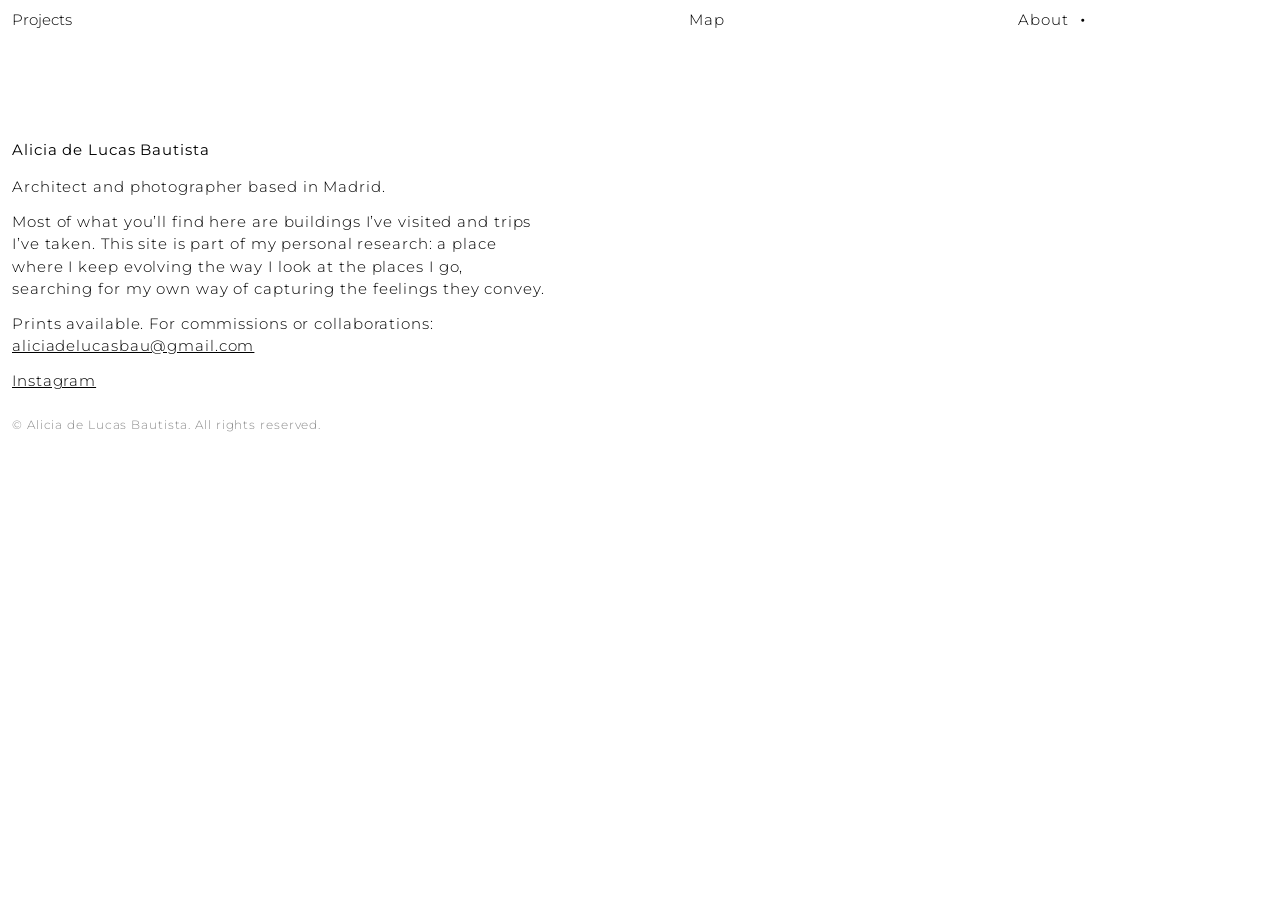
==== about.html @ c51f4b6d "Rebrand: aic.arc -> fre.flier in titles and Open Graph Co-Authored-By: Claude Fable 5 <noreply@anthr" ====
<!DOCTYPE html>
<html lang="en">
<head>
  <meta charset="UTF-8">
  <meta name="viewport" content="width=device-width, initial-scale=1.0">
  <title>fre.flier — About</title>
  <link rel="icon" type="image/png" href="favicon.png">
  <link rel="apple-touch-icon" href="apple-touch-icon.png">
  <meta property="og:title" content="fre.flier">
  <meta property="og:description" content="Architecture and photography — site visits">
  <meta property="og:image" content="https://anibale8.github.io/aic-arc/projects/001_ronchamp/03_RONCHAMP.jpg">
  <meta property="og:url" content="https://anibale8.github.io/aic-arc/">
  <meta property="og:type" content="website">
  <meta name="twitter:card" content="summary_large_image">
  <link rel="preconnect" href="https://fonts.googleapis.com">
  <link rel="preconnect" href="https://fonts.gstatic.com" crossorigin>
  <link href="https://fonts.googleapis.com/css2?family=Montserrat:wght@300;400;500&display=swap" rel="stylesheet">
  <link rel="stylesheet" href="css/style.css?v=56">
</head>
<body>

  <!-- HEADER (same line on every page) -->
  <header class="header" id="header">
    <nav class="header-nav">
      <div class="nav-projects">
        <button class="nav-label" aria-expanded="false" aria-haspopup="true">Projects</button>
        <div class="nav-dropdown">
          <a class="nav-link" href="index.html#image">Image</a>
          <a class="nav-link" href="index.html">Text</a>
        </div>
      </div>
      <a class="nav-link nav-map" href="index.html#map">Map</a>
      <a class="nav-link nav-about active" href="about.html">About</a>
    </nav>
  </header>

  <main>
    <div class="info-page">
      <h1>Alicia de Lucas Bautista</h1>
      <p>
        Architect and photographer based in Madrid.
      </p>
      <p>
        Most of what you’ll find here are buildings I’ve visited and trips I’ve taken.
        This site is part of my personal research: a place where I keep
        evolving the way I look at the places I go, searching for my own way of capturing the
        feelings they convey.
      </p>
      <p>
        Prints available. For commissions or collaborations:<br>
        <a href="mailto:aliciadelucasbau@gmail.com">aliciadelucasbau@gmail.com</a>
      </p>
      <p>
        <a href="https://www.instagram.com/fre.flier/" target="_blank" rel="noopener">Instagram</a>
      </p>
      <p class="copyright">
        © Alicia de Lucas Bautista. All rights reserved.
      </p>
    </div>
  </main>

  <script src="js/main.js?v=56"></script>
</body>
</html>
---- css/style.css ----
/* ===== BASE ===== */
*, *::before, *::after { box-sizing: border-box; margin: 0; padding: 0; }

:root {
  --black: #000;
  --white: #fff;
  --gray: #8a8a8a;
  --gap: 4px;
  --header-h: 40px;
  /* One shared margin so content aligns with the top menu */
  --pad-x: 12px;
  --pad-head: 12px;
  /* Shared column grid for nav, table and project info line */
  --table-cols: 3.5rem 1.15fr 1.3fr 1.3fr 1fr;
  /* Mobile: all five columns, evenly separated */
  --table-cols-sm: 2.2rem 1fr 1fr 1fr 2.4rem;
  --font: 'Montserrat', 'Helvetica Neue', Arial, sans-serif;
  --transition: 0.15s ease;
}

html {
  font-family: var(--font);
  font-size: 15px;
  font-weight: 300; /* Montserrat Light */
  letter-spacing: 0.06em;
  color: var(--black);
  background: var(--white);
  -webkit-font-smoothing: antialiased;
  -moz-osx-font-smoothing: grayscale;
  line-height: 1.35;
}

body { background: var(--white); }
body.no-scroll { overflow: hidden; height: 100vh; }
a { color: inherit; text-decoration: none; }
img { display: block; max-width: 100%; height: auto; }
button { font: inherit; background: none; border: none; cursor: pointer; padding: 0; color: inherit; }

/* No dark tap-highlight flash on touch screens */
a, button {
  -webkit-tap-highlight-color: transparent;
  touch-action: manipulation;
}

/* ===== HEADER (same line on every page) =====
   Nav items sit on the same grid as the table columns:
   Projects -> No/Project, Filter -> Format, About -> Year */
.header {
  position: sticky;
  top: 0;
  width: 100%;
  height: var(--header-h);
  padding: 0 var(--pad-head);
  display: flex;
  align-items: center;
  background: var(--white);
  /* Above Leaflet's panes (~700) and the map window (1000) so the
     Projects dropdown always overlays the map and stays readable */
  z-index: 1100;
}

.header-nav {
  width: 100%;
  display: grid;
  grid-template-columns: var(--table-cols);
  gap: var(--gap);
  align-items: center;
  /* Nav labels are controls: never text-selectable (blue highlight) */
  user-select: none;
  -webkit-user-select: none;
}

.nav-projects {
  grid-column: 1 / 3;
  position: relative;
  justify-self: start;
  /* Fills the header height so the hover reaches the dropdown band */
  height: var(--header-h);
  display: flex;
  align-items: center;
}

.nav-label { color: var(--black); cursor: default; }

/* Dropdown shown on hover over "Projects" */
/* One white band across the whole page width, holding both options */
.nav-dropdown {
  display: none;
  position: fixed;
  top: var(--header-h);
  left: 0;
  right: 0;
  flex-direction: column;
  align-items: flex-start;
  gap: 2px;
  background: var(--white);
  padding: 6px var(--pad-head) 12px;
  z-index: 1001; /* above the map and its window */
}

.nav-projects:hover .nav-dropdown,
.nav-dropdown.open { display: flex; }

/* Closed on selection, even while the cursor is still hovering */
.nav-dropdown.force-closed { display: none !important; }

/* Dropdown items: solid black; hovering lightens the word you are
   about to pick; a dot marks the view/page you are on */
.nav-dropdown .nav-link { color: var(--black); }
.nav-dropdown .nav-link:hover { color: var(--gray); }

.nav-link.active::after {
  content: '●';
  font-size: 7px;
  margin-left: 8px;
}

.nav-map   { grid-column: 4; justify-self: start; }
.nav-about { grid-column: 5; justify-self: start; }

/* Menu items keep one constant tone — no lighter resting state */
.nav-link {
  color: var(--black);
  transition: color var(--transition);
  display: inline-flex;
  align-items: center;
  gap: 4px;
}

.nav-link.active { color: var(--black); }

@media (max-width: 640px) {
  /* The menu follows the same column grid and type size as the table:
     Projects/Filter/Map/About keep the table columns' separation */
  .header-nav {
    grid-template-columns: var(--table-cols-sm);
    font-size: 11px;
    letter-spacing: 0.04em;
  }
}

.filter-count {
  display: inline-flex;
  align-items: center;
  justify-content: center;
  min-width: 14px;
  height: 14px;
  background: var(--black);
  color: var(--white);
  font-size: 10px;
  padding: 0 3px;
}

/* ===== FILTER PANEL ===== */
.filter-panel {
  position: sticky;
  top: var(--header-h);
  background: var(--white);
  z-index: 1050; /* also above the map */
  display: none;
}

.filter-panel.open { display: block; }

/* Each filter group sits under its table column:
   Format -> col 3, Location -> col 4, Year -> col 5 */
.filter-panel-inner {
  padding: 8px var(--pad-x) 16px;
  display: grid;
  grid-template-columns: var(--table-cols);
  gap: var(--gap);
}

.fg-format   { grid-column: 3; grid-row: 1; }
.fg-location { grid-column: 4; grid-row: 1; }
.fg-year     { grid-column: 5; grid-row: 1; }

.filter-group-label {
  color: var(--gray);
  margin-bottom: 6px;
}

/* Options stack vertically under each group label */
.filter-options {
  display: flex;
  flex-direction: column;
  align-items: flex-start;
  gap: 2px;
}

.filter-option {
  transition: color var(--transition);
  color: var(--black);
}

.filter-option:hover  { color: var(--gray); }
.filter-option.active { text-decoration: underline; }

/* "Clear all" lives in the header, next to Filter */
.header-filter-group {
  grid-column: 3;
  justify-self: start;
  display: flex;
  align-items: center;
  gap: 20px;
}

.clear-filters {
  display: none;
  color: var(--gray);
  transition: color var(--transition);
}

.clear-filters.visible { display: inline-flex; }
.clear-filters:hover { color: var(--black); }

/* Mobile-only Clear all inside the filter panel (hidden on desktop) */
.clear-filters-panel {
  display: none;
  color: var(--gray);
  transition: color var(--transition);
}

.clear-filters-panel:hover { color: var(--black); }

/* ===== TEXT VIEW (table, main view) ===== */
.projects-table {
  padding: 90px 0 48px;
}

.table-header,
.table-row {
  display: grid;
  grid-template-columns: var(--table-cols);
  gap: var(--gap);
  padding: 7px var(--pad-x);
  color: var(--black);
}

.table-header {
  margin-bottom: 44px;
  font-weight: 400; /* regular, not light */
}

.table-row { transition: color var(--transition); }
.table-row:hover { color: var(--gray); }
.table-row.hidden { display: none; }

.table-cell {
  min-width: 0; /* lets grid tracks shrink below the text's natural width */
  white-space: nowrap;
  overflow: hidden;
  text-overflow: ellipsis;
}

@media (max-width: 640px) {
  .projects-table { padding-top: 70px; }
  /* Smaller type so all five columns read clearly on a phone */
  .table-header,
  .table-row {
    grid-template-columns: var(--table-cols-sm);
    font-size: 11px;
    letter-spacing: 0.04em;
    padding: 5px var(--pad-x);
  }
}

/* ===== IMAGE VIEW (grid: photos only, label on hover) ===== */
.projects-strip {
  display: none;
  /* Photos start at the same height as the Text view */
  padding: 90px var(--pad-x) 48px;
}

.projects-strip.active {
  display: grid;
  grid-template-columns: repeat(5, 1fr);
  /* Gap between projects equals the page side margins */
  column-gap: var(--pad-x);
  row-gap: 170px;
}

.strip-item {
  position: relative;
  display: block;
  min-width: 0; /* lets grid tracks shrink on narrow screens */
}

.strip-item.hidden { display: none; }

/* Code + project name, above the image, only visible on hover */
.strip-item-label {
  position: absolute;
  bottom: 100%;
  left: 0;
  padding-bottom: 8px;
  white-space: nowrap;
  color: var(--black);
  opacity: 0;
  transition: opacity var(--transition);
}

.strip-item:hover .strip-item-label { opacity: 1; }

/* Every cover shares the same portrait format (2:3, like 001) */
.strip-item-img {
  width: 100%;
  aspect-ratio: 2 / 3;
  overflow: hidden;
  background: #f0f0f0;
}

.strip-item-img img {
  width: 100%;
  height: 100%;
  object-fit: cover;
}

@media (max-width: 640px) {
  .projects-strip { padding-top: 70px; }
  .projects-strip.active {
    grid-template-columns: repeat(2, 1fr);
    row-gap: 32px;
  }
  /* No hover on touch: the label is always visible above each cover */
  .strip-item-label {
    position: static;
    opacity: 1;
    white-space: normal;
    padding-bottom: 4px;
  }
}

/* ===== PROJECT PAGE ===== */
/* The project info IS the top line of the page (no menu here) */
.project-info {
  position: fixed;
  top: 0;
  left: 0;
  right: 0;
  height: var(--header-h);
  z-index: 25;
  background: var(--white);
  display: grid;
  grid-template-columns: var(--table-cols);
  gap: var(--gap);
  align-items: center;
  padding: 0 40px 0 var(--pad-head); /* right side leaves room for the ✕ */
}

/* Close cross at the right: back to Image or Text, wherever you came from */
.project-close {
  position: fixed;
  top: 0;
  right: var(--pad-head);
  height: var(--header-h);
  display: flex;
  align-items: center;
  z-index: 26;
  /* Text-sized, bold */
  font-size: 15px;
  font-weight: 700;
  transition: color var(--transition);
}

.project-close:hover { color: var(--gray); }

@media (max-width: 640px) {
  .project-info {
    grid-template-columns: var(--table-cols-sm);
    font-size: 11px;
    letter-spacing: 0.04em;
    padding-right: 34px;
  }
}

/* Slideshow: photo centred on the page, same margin below the top
   line as above the bottom line */
.project-stage {
  position: relative;
  margin-top: var(--header-h);
  height: calc(100vh - 2 * var(--header-h));
  display: flex;
  align-items: center;
  justify-content: center;
  padding: 28px var(--pad-x);
}

.project-stage img {
  max-width: 100%;
  max-height: 100%;
  width: auto;
  height: auto;
  transition: filter 0.6s ease, opacity 0.6s ease;
}


/* Fast repeated clicks must never select or drag the photo (blue highlight) */
.project-stage,
.project-info,
.project-intro,
.project-footer {
  user-select: none;
  -webkit-user-select: none;
}

.project-stage img {
  -webkit-user-drag: none;
  user-drag: none;
}

/* Invisible click zones: left half = previous, right half = next.
   The cursor must not change over the photo */
.stage-zone {
  position: absolute;
  top: 0;
  bottom: 0;
  width: 50%;
  z-index: 5;
  cursor: default;
}

#stage-prev { left: 0; }
#stage-next { right: 0; }

/* ── Project intro: info centred over the blurred photo for 2s,
     then rises to the persistent line position ── */
.project-intro {
  position: fixed;
  left: 0;
  right: 0;
  top: 50%;
  transform: translateY(-50%);
  height: var(--header-h);
  align-items: center;
  z-index: 28;
  display: grid;
  grid-template-columns: var(--table-cols);
  gap: var(--gap);
  padding: 0 40px 0 var(--pad-head);
  background: transparent;
  opacity: 0;
  pointer-events: none;
  transition: top 0.6s ease, transform 0.6s ease;
}

@media (max-width: 640px) {
  .project-intro {
    grid-template-columns: var(--table-cols-sm);
    font-size: 11px;
    letter-spacing: 0.04em;
    padding-right: 34px;
  }
}

body.intro-hold .project-intro,
body.intro-rise .project-intro { opacity: 1; }

body.intro-rise .project-intro {
  top: 0;
  transform: translateY(0);
}

/* Heavy blur + fade so the centred text always reads clearly */
body.intro-hold #project-photo {
  filter: blur(45px);
  opacity: 0.35;
}

/* Every click on the page is disabled while the intro is on screen */
body.intro-hold,
body.intro-rise { pointer-events: none; }

body.intro-hold .project-info,
body.intro-rise .project-info { opacity: 0; }

.project-info { transition: opacity 0.2s ease; }

.project-footer {
  position: fixed;
  bottom: 0;
  left: 0;
  right: 0;
  height: 44px;
  display: flex;
  align-items: center;
  justify-content: space-between;
  padding: 0 var(--pad-x);
  background: var(--white);
  z-index: 26;
}

.project-counter { color: var(--gray); }

/* The + sits under the ✕, level with the page counter */
.description-toggle {
  position: fixed;
  right: var(--pad-head);
  bottom: 11px;
  z-index: 27;
  font-size: 22px;
  font-weight: 400;
  line-height: 1;
  transition: color var(--transition);
}

.description-toggle:hover { color: var(--gray); }

.project-description {
  display: none;
  position: fixed;
  bottom: 44px;
  right: var(--pad-x);
  /* Narrow column so it stays on the white band, off the photo */
  max-width: 200px;
  background: var(--white);
  padding: 16px;
  z-index: 27;
  line-height: 1.6;
  font-size: 11px;
}

.project-description.open { display: block; }

/* Blank line between description paragraphs */
.project-description p + p { margin-top: 1em; }

/* ===== ABOUT PAGE ===== */
.info-page {
  /* Clears the Projects dropdown when it opens over the page */
  padding: 100px var(--pad-x) 24px;
  max-width: 560px;
}

.info-page h1 {
  font-size: 15px;
  font-weight: 400; /* Montserrat Regular, not the browser's bold default */
  margin-bottom: 16px;
}

.info-page .copyright {
  color: var(--gray);
  font-size: 12px;
  margin-top: 24px;
}

.info-page p {
  line-height: 1.5;
  margin-bottom: 12px;
}

.info-page a { text-decoration: underline; transition: color var(--transition); }
.info-page a:hover { color: var(--gray); }

/* Message when no project survives the active filters.
   Lives inside each view, so it shows below the column headers */
.no-results {
  display: none;
  color: var(--gray);
}

body.no-matches .no-results { display: block; }

.projects-table .no-results { padding: 24px var(--pad-x) 0; }
.projects-strip .no-results { grid-column: 1 / -1; }

.no-results-map {
  position: absolute;
  top: 16px;
  left: var(--pad-x);
  right: var(--pad-x);
  z-index: 900; /* above the map tiles */
}

/* ===== MAP VIEW ===== */
.projects-map {
  display: none;
  height: calc(100vh - var(--header-h));
  background: #f2f2f2;
}

.projects-map.active { display: block; }

/* Marker: the project's cover photo pinned at its location */
.map-marker { background: none; border: none; }

.map-marker img {
  width: 56px;
  height: 56px;
  object-fit: cover;
  border: 2px solid var(--white);
  box-shadow: 0 0 0 1px #bbb;
  cursor: pointer;
  display: block;
}

.map-marker:hover img { box-shadow: 0 0 0 1px var(--black); }

/* Project window over the map (no redirect) */
.map-modal {
  display: none;
  position: fixed;
  top: calc(var(--header-h) + 16px);
  left: 10%;
  right: 10%;
  bottom: 24px;
  background: var(--white);
  box-shadow: 0 0 0 1px #ddd, 0 12px 48px rgba(0,0,0,0.18);
  /* Above Leaflet's internal panes (they go up to ~700) */
  z-index: 1000;
  flex-direction: column;
  user-select: none;
  -webkit-user-select: none;
}

.map-modal.open { display: flex; }

.map-modal-top {
  display: flex;
  align-items: center;
  justify-content: space-between;
  padding: 8px 16px;
}

.map-modal-info { display: flex; gap: 24px; }
.map-modal-info .gray { color: var(--gray); }

.map-modal-close {
  font-size: 20px;
  line-height: 1;
  transition: color var(--transition);
}

.map-modal-close:hover { color: var(--gray); }

.map-modal-stage {
  position: relative;
  flex: 1;
  min-height: 0;
  display: flex;
  align-items: center;
  justify-content: center;
  /* Generous margins: plenty of white around the photo */
  padding: 40px 100px 56px;
}

.map-modal-stage img {
  max-width: 100%;
  max-height: 100%;
  width: auto;
  height: auto;
  -webkit-user-drag: none;
}

/* Click zones cover the whole window, white side bands included:
   left half = previous photo, right half = next */
.map-modal-stage .stage-zone { cursor: default; }
#map-modal-prev { left: 0; }
#map-modal-next { right: 0; }

.map-modal-counter {
  position: absolute;
  left: 16px;
  bottom: 10px;
  color: var(--gray);
}

@media (max-width: 640px) {
  .map-modal { left: 4%; right: 4%; }
  .map-modal-stage { padding: 20px 16px 44px; }
}

/* ===== RESPONSIVE ===== */
@media (max-width: 640px) {
  /* Filter keeps the three-column layout of the site, smaller type */
  .filter-panel-inner {
    grid-template-columns: repeat(3, 1fr);
    gap: 10px;
    font-size: 11px;
    letter-spacing: 0.04em;
  }
  .fg-format, .fg-location, .fg-year { grid-column: auto; grid-row: auto; }
  .project-description { max-width: 70vw; }
  .project-counter { font-size: 11px; letter-spacing: 0.04em; }
  .no-results { font-size: 11px; letter-spacing: 0.04em; }
  /* Clear all lives under the Format group on phones — cleaner header */
  .header-filter-group .clear-filters { display: none !important; }
  .clear-filters-panel {
    display: block;
    grid-column: 1;
    justify-self: start;
    margin-top: 14px;
    font-size: 11px;
    letter-spacing: 0.04em;
  }
  /* Smaller type: Image view labels, About page, map window */
  .strip-item-label { font-size: 11px; letter-spacing: 0.04em; }
  .info-page { font-size: 12px; }
  .info-page h1 { font-size: 12px; }
  .map-modal-info { font-size: 11px; letter-spacing: 0.04em; }
  .map-modal-counter { font-size: 11px; }
}

/* Mobile browsers: use the dynamic viewport height so the address
   bar doesn't push content off screen */
@supports (height: 100dvh) {
  body.no-scroll { height: 100dvh; }
  .project-stage { height: calc(100dvh - 2 * var(--header-h)); }
  .projects-map  { height: calc(100dvh - var(--header-h)); }
}
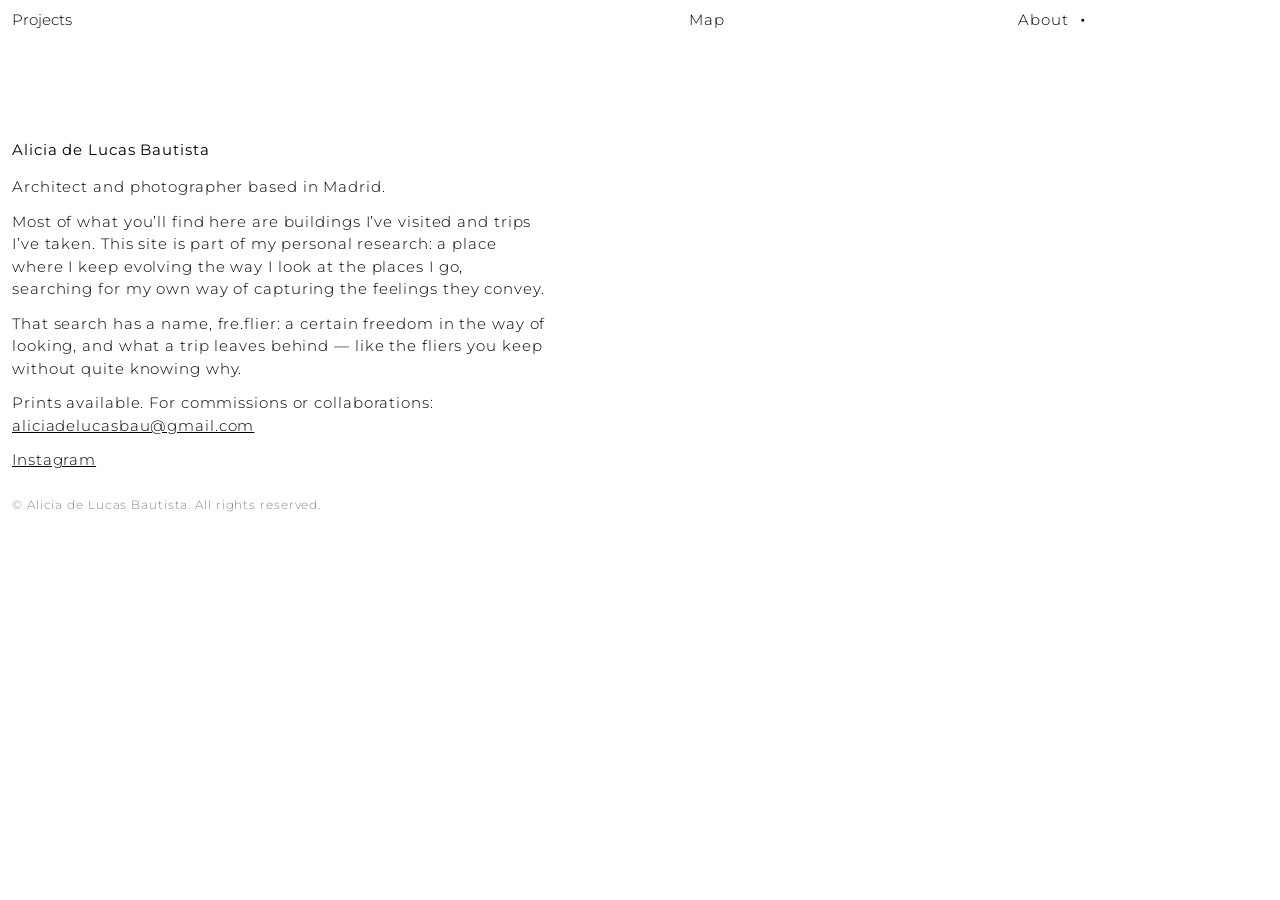
==== commit e3faa15d: "About: introduce the fre.flier name Co-Authored-By: Claude Fable 5 <noreply@anthropic.com>" ====
--- a/about.html
+++ b/about.html
@@ -15,7 +15,7 @@
   <link rel="preconnect" href="https://fonts.googleapis.com">
   <link rel="preconnect" href="https://fonts.gstatic.com" crossorigin>
   <link href="https://fonts.googleapis.com/css2?family=Montserrat:wght@300;400;500&display=swap" rel="stylesheet">
-  <link rel="stylesheet" href="css/style.css?v=56">
+  <link rel="stylesheet" href="css/style.css?v=58">
 </head>
 <body>
 
@@ -47,6 +47,11 @@
         feelings they convey.
       </p>
       <p>
+        That search has a name, fre.flier: a certain freedom in the way of
+        looking, and what a trip leaves behind — like the fliers you keep
+        without quite knowing why.
+      </p>
+      <p>
         Prints available. For commissions or collaborations:<br>
         <a href="mailto:aliciadelucasbau@gmail.com">aliciadelucasbau@gmail.com</a>
       </p>
@@ -59,6 +64,6 @@
     </div>
   </main>
 
-  <script src="js/main.js?v=56"></script>
+  <script src="js/main.js?v=58"></script>
 </body>
 </html>
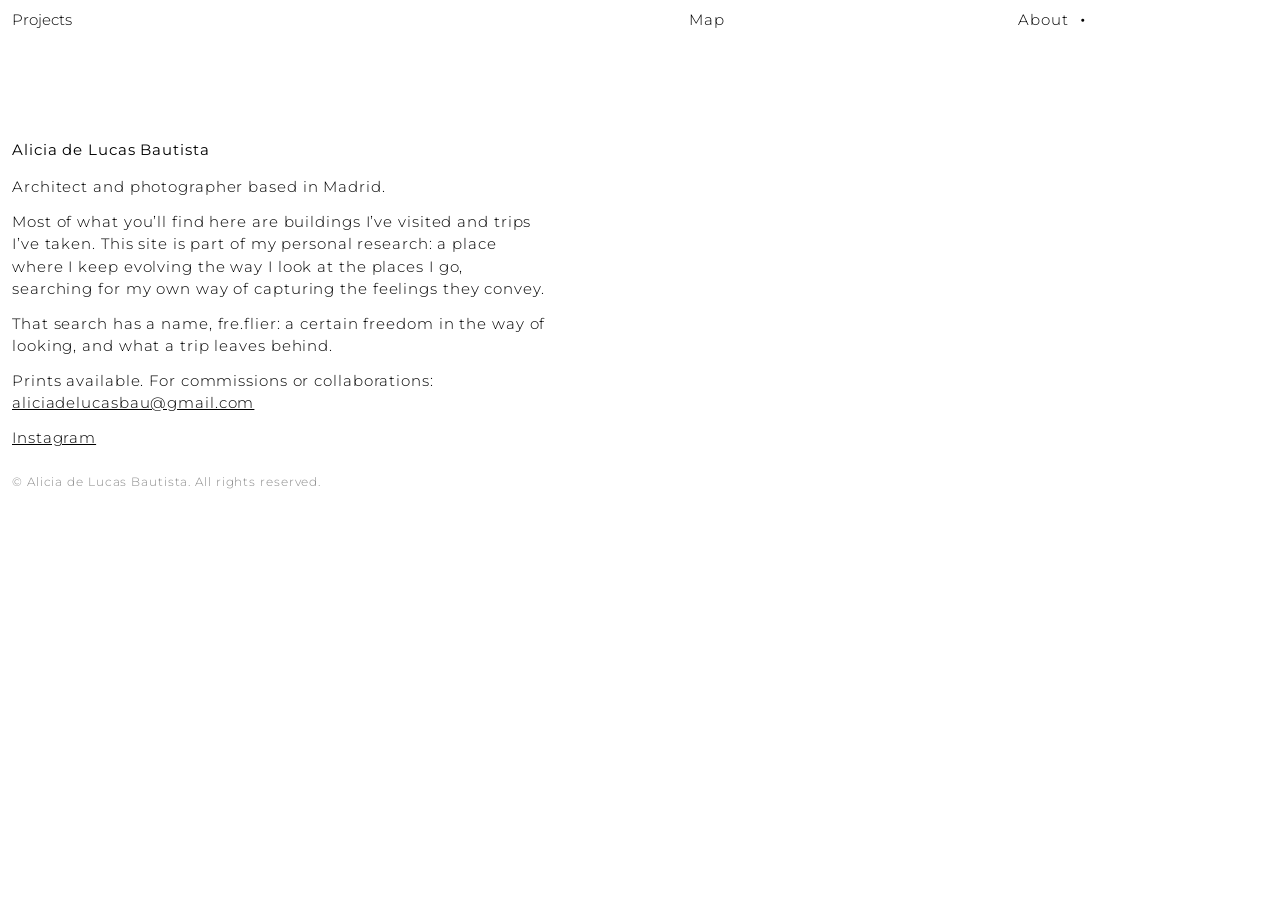
==== commit 3ab58a4c: "About: trim the fre.flier line Co-Authored-By: Claude Fable 5 <noreply@anthropic.com>" ====
--- a/about.html
+++ b/about.html
@@ -48,8 +48,7 @@
       </p>
       <p>
         That search has a name, fre.flier: a certain freedom in the way of
-        looking, and what a trip leaves behind — like the fliers you keep
-        without quite knowing why.
+        looking, and what a trip leaves behind.
       </p>
       <p>
         Prints available. For commissions or collaborations:<br>
